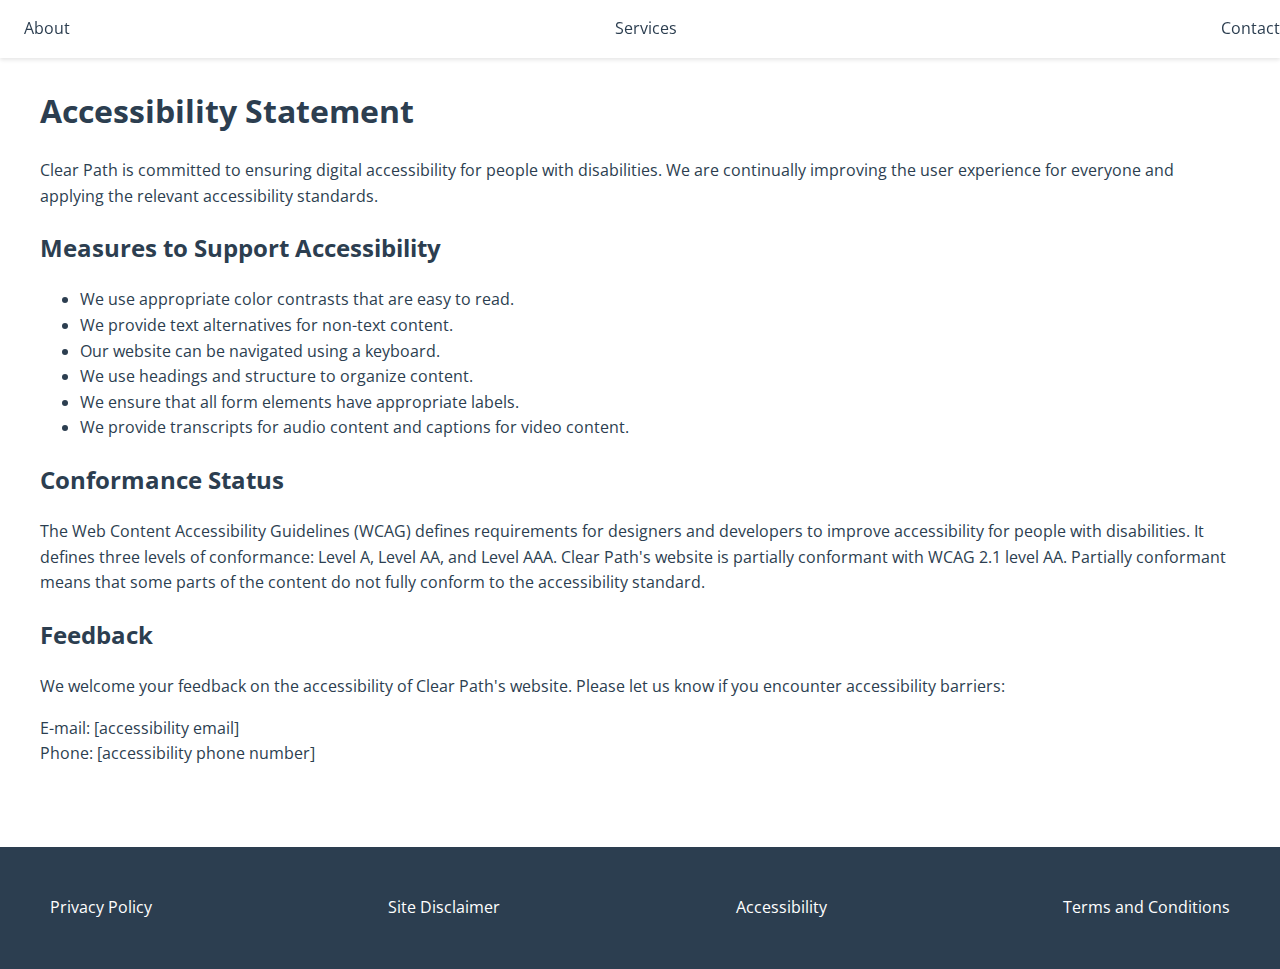
==== accessibility.html @ 99bbbedd "Create accessibility.html" ====
<!DOCTYPE html>
<html lang="en">
<head>
    <meta charset="UTF-8">
    <meta name="viewport" content="width=device-width, initial-scale=1.0">
    <title>Accessibility - Clear Path</title>
    <link href="https://fonts.googleapis.com/css2?family=Open+Sans:wght@400;600&display=swap" rel="stylesheet">
    <link rel="stylesheet" href="styles.css">
</head>
<body>
    <header>
        <nav>
            <a href="index.html#about">About</a>
            <a href="index.html#services">Services</a>
            <a href="index.html#contact">Contact</a>
        </nav>
    </header>
    <main>
        <section>
            <div class="container">
                <h1>Accessibility Statement</h1>
                <p>Clear Path is committed to ensuring digital accessibility for people with disabilities. We are continually improving the user experience for everyone and applying the relevant accessibility standards.</p>
                
                <h2>Measures to Support Accessibility</h2>
                <ul>
                    <li>We use appropriate color contrasts that are easy to read.</li>
                    <li>We provide text alternatives for non-text content.</li>
                    <li>Our website can be navigated using a keyboard.</li>
                    <li>We use headings and structure to organize content.</li>
                    <li>We ensure that all form elements have appropriate labels.</li>
                    <li>We provide transcripts for audio content and captions for video content.</li>
                </ul>
                
                <h2>Conformance Status</h2>
                <p>The Web Content Accessibility Guidelines (WCAG) defines requirements for designers and developers to improve accessibility for people with disabilities. It defines three levels of conformance: Level A, Level AA, and Level AAA. Clear Path's website is partially conformant with WCAG 2.1 level AA. Partially conformant means that some parts of the content do not fully conform to the accessibility standard.</p>
                
                <h2>Feedback</h2>
                <p>We welcome your feedback on the accessibility of Clear Path's website. Please let us know if you encounter accessibility barriers:</p>
                <p>E-mail: [accessibility email]<br>
                Phone: [accessibility phone number]</p>
            </div>
        </section>
    </main>
    <footer>
        <div class="container">
            <nav>
                <a href="privacy-policy.html">Privacy Policy</a>
                <a href="site-disclaimer.html">Site Disclaimer</a>
                <a href="accessibility.html">Accessibility</a>
                <a href="terms-and-conditions.html">Terms and Conditions</a>
            </nav>
        </div>
    </footer>
</body>
</html>
---- styles.css ----
:root {
    --color-primary: #69a8c8; /* Light blue from logo */
    --color-secondary: #b3b3b3; /* Light gray from logo */
    --color-dark: #2c3e50; /* Darker shade for text */
    --color-background: #ffffff; /* White background */
    --font-primary: 'Open Sans', sans-serif;
}

body {
    font-family: var(--font-primary);
    color: var(--color-dark);
    background-color: var(--color-background);
    line-height: 1.6;
    margin: 0;
    padding: 0;
}

.container {
    max-width: 1200px;
    margin: 0 auto;
    padding: 0 20px;
}

header {
    background-color: var(--color-background);
    box-shadow: 0 2px 4px rgba(0,0,0,0.1);
    position: fixed;
    width: 100%;
    top: 0;
    z-index: 1000;
}

nav {
    display: flex;
    justify-content: space-between;
    align-items: center;
    padding: 1rem 0;
}

nav a {
    color: var(--color-dark);
    text-decoration: none;
    margin-left: 1.5rem;
    transition: color 0.3s ease;
}

nav a:hover {
    color: var(--color-primary);
}

.logo {
    max-width: 200px;
    height: auto;
}

.btn {
    display: inline-block;
    padding: 10px 20px;
    background-color: var(--color-primary);
    color: var(--color-background);
    text-decoration: none;
    border-radius: 5px;
    transition: background-color 0.3s ease;
}

.btn:hover {
    background-color: var(--color-secondary);
}

section {
    padding: 4rem 0;
}

#hero {
    background-color: var(--color-background);
    text-align: center;
    padding-top: 120px; /* Account for fixed header */
}

#featured-on {
    background-color: var(--color-secondary);
    color: var(--color-background);
}

.featured-list {
    display: flex;
    justify-content: space-around;
    align-items: center;
    flex-wrap: wrap;
    margin-top: 2rem;
}

.featured-list span {
    font-size: 1.2rem;
    font-weight: bold;
    color: var(--color-background);
    margin: 1rem;
}

#about p {
    font-size: 1.1rem;
    line-height: 1.6;
    max-width: 800px;
    margin: 0 auto;
}

#services .grid {
    display: grid;
    grid-template-columns: repeat(auto-fit, minmax(250px, 1fr));
    gap: 2rem;
}

.service-item img {
    width: 100%;
    height: auto;
    border-radius: 8px;
    margin-bottom: 1rem;
}

footer {
    background-color: var(--color-dark);
    color: var(--color-background);
    padding: 2rem 0;
    text-align: center;
}

footer a {
    color: var(--color-background);
    text-decoration: none;
    margin: 0 10px;
}

/* Responsive styles */
@media (max-width: 768px) {
    .container {
        padding: 0 15px;
    }

    nav {
        flex-direction: column;
        align-items: center;
    }

    nav a {
        margin: 0.5rem 0;
    }

    .logo {
        max-width: 150px;
        margin-bottom: 1rem;
    }

    #hero h1 {
        font-size: 2rem;
    }

    .grid {
        grid-template-columns: 1fr;
    }

    .service-item {
        margin-bottom: 2rem;
    }

    .featured-list span {
        font-size: 1rem;
        margin: 0.5rem;
    }
}

@media (max-width: 480px) {
    #hero h1 {
        font-size: 1.75rem;
    }

    .btn {
        padding: 8px 16px;
        font-size: 0.9rem;
    }

    #about p {
        font-size: 1rem;
    }
}
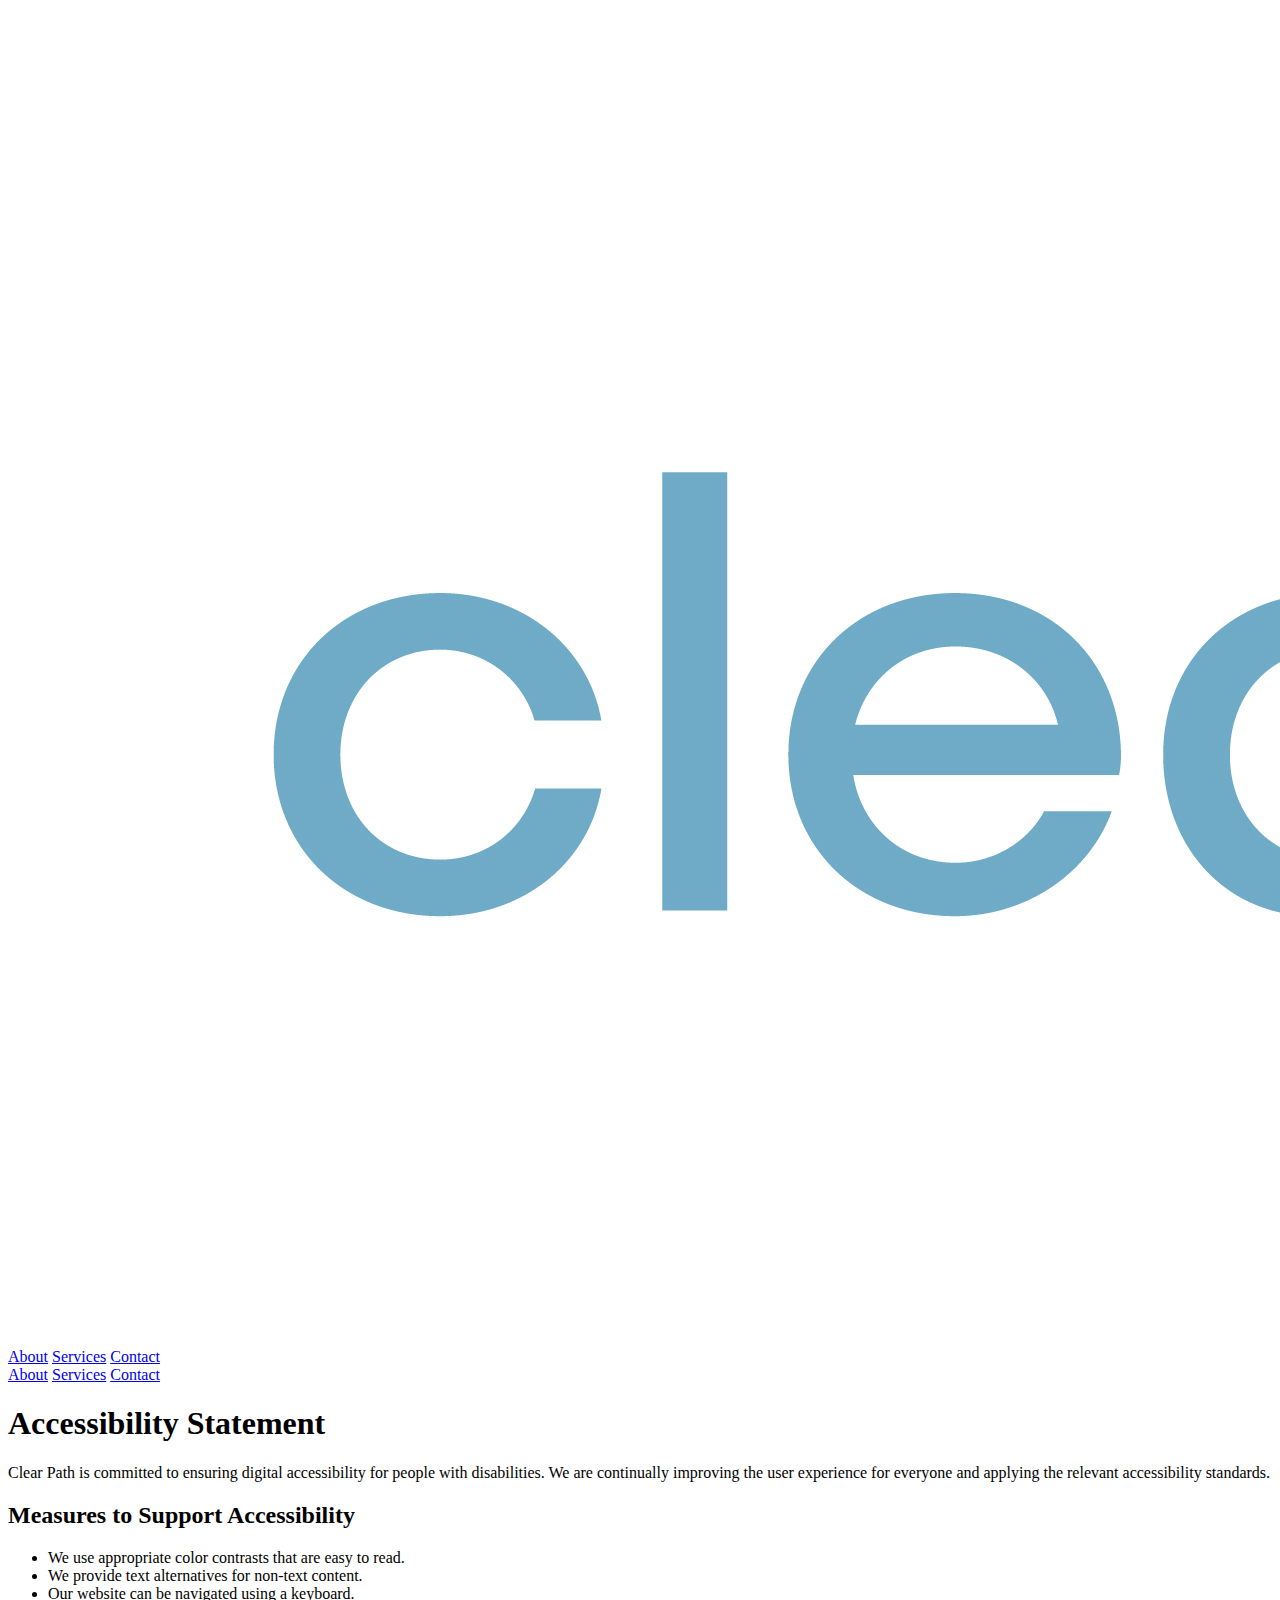
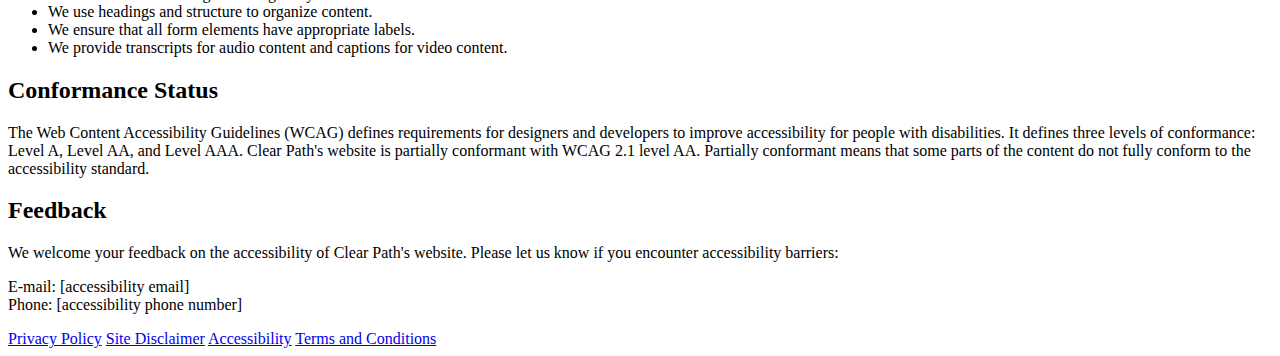
==== commit 28f8eefb: "Update accessibility.html" ====
--- a/accessibility.html
+++ b/accessibility.html
@@ -1,13 +1,16 @@
 <!DOCTYPE html>
 <html lang="en">
-<head>
-    <meta charset="UTF-8">
-    <meta name="viewport" content="width=device-width, initial-scale=1.0">
-    <title>Accessibility - Clear Path</title>
-    <link href="https://fonts.googleapis.com/css2?family=Open+Sans:wght@400;600&display=swap" rel="stylesheet">
-    <link rel="stylesheet" href="styles.css">
-</head>
-<body>
+<header>
+    <nav>
+        <img src="clearpath-logo.png" alt="Clear Path Logo" class="logo">
+        <div class="nav-links">
+            <a href="#about">About</a>
+            <a href="#services">Services</a>
+            <a href="#contact">Contact</a>
+        </div>
+    </nav>
+</header>
+    <body>
     <header>
         <nav>
             <a href="index.html#about">About</a>
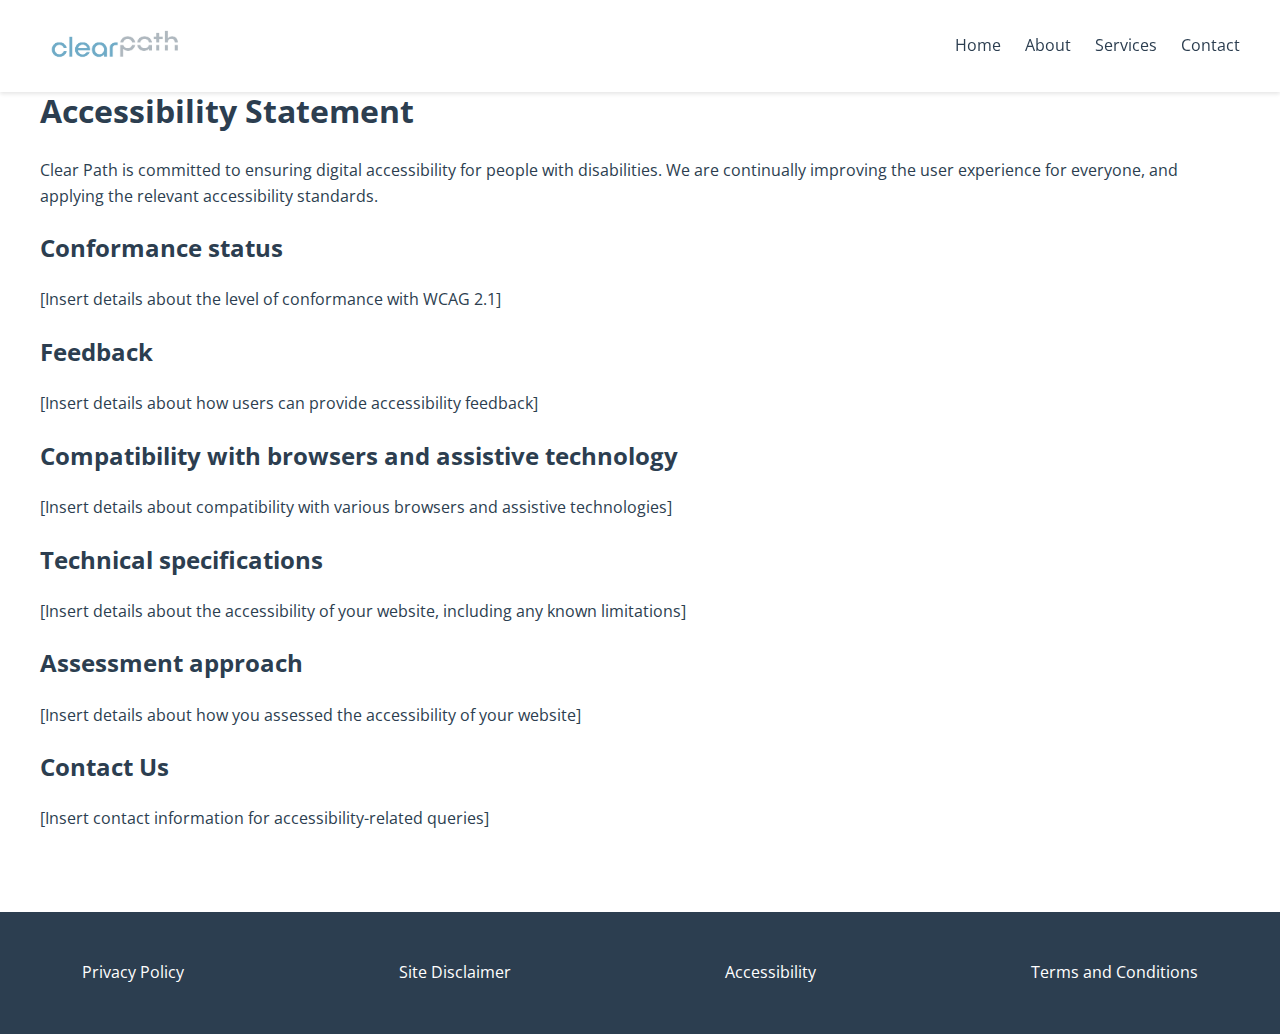
==== commit ecf2a5a3: "Update accessibility.html" ====
--- a/accessibility.html
+++ b/accessibility.html
@@ -1,49 +1,52 @@
 <!DOCTYPE html>
 <html lang="en">
-<header>
-    <nav>
-        <img src="clearpath-logo.png" alt="Clear Path Logo" class="logo">
-        <div class="nav-links">
-            <a href="#about">About</a>
-            <a href="#services">Services</a>
-            <a href="#contact">Contact</a>
-        </div>
-    </nav>
-</header>
-    <body>
+<head>
+    <meta charset="UTF-8">
+    <meta name="viewport" content="width=device-width, initial-scale=1.0">
+    <title>Accessibility Statement - Clear Path</title>
+    <link href="https://fonts.googleapis.com/css2?family=Open+Sans:wght@400;600&display=swap" rel="stylesheet">
+    <link rel="stylesheet" href="styles.css">
+</head>
+<body>
     <header>
         <nav>
-            <a href="index.html#about">About</a>
-            <a href="index.html#services">Services</a>
-            <a href="index.html#contact">Contact</a>
+            <img src="clearpath-logo.png" alt="Clear Path Logo" class="logo">
+            <div class="nav-links">
+                <a href="index.html">Home</a>
+                <a href="index.html#about">About</a>
+                <a href="index.html#services">Services</a>
+                <a href="index.html#contact">Contact</a>
+            </div>
         </nav>
     </header>
+
     <main>
-        <section>
+        <section id="accessibility">
             <div class="container">
                 <h1>Accessibility Statement</h1>
-                <p>Clear Path is committed to ensuring digital accessibility for people with disabilities. We are continually improving the user experience for everyone and applying the relevant accessibility standards.</p>
+                <p>Clear Path is committed to ensuring digital accessibility for people with disabilities. We are continually improving the user experience for everyone, and applying the relevant accessibility standards.</p>
                 
-                <h2>Measures to Support Accessibility</h2>
-                <ul>
-                    <li>We use appropriate color contrasts that are easy to read.</li>
-                    <li>We provide text alternatives for non-text content.</li>
-                    <li>Our website can be navigated using a keyboard.</li>
-                    <li>We use headings and structure to organize content.</li>
-                    <li>We ensure that all form elements have appropriate labels.</li>
-                    <li>We provide transcripts for audio content and captions for video content.</li>
-                </ul>
-                
-                <h2>Conformance Status</h2>
-                <p>The Web Content Accessibility Guidelines (WCAG) defines requirements for designers and developers to improve accessibility for people with disabilities. It defines three levels of conformance: Level A, Level AA, and Level AAA. Clear Path's website is partially conformant with WCAG 2.1 level AA. Partially conformant means that some parts of the content do not fully conform to the accessibility standard.</p>
-                
+                <h2>Conformance status</h2>
+                <p>[Insert details about the level of conformance with WCAG 2.1]</p>
+
                 <h2>Feedback</h2>
-                <p>We welcome your feedback on the accessibility of Clear Path's website. Please let us know if you encounter accessibility barriers:</p>
-                <p>E-mail: [accessibility email]<br>
-                Phone: [accessibility phone number]</p>
+                <p>[Insert details about how users can provide accessibility feedback]</p>
+
+                <h2>Compatibility with browsers and assistive technology</h2>
+                <p>[Insert details about compatibility with various browsers and assistive technologies]</p>
+
+                <h2>Technical specifications</h2>
+                <p>[Insert details about the accessibility of your website, including any known limitations]</p>
+
+                <h2>Assessment approach</h2>
+                <p>[Insert details about how you assessed the accessibility of your website]</p>
+
+                <h2>Contact Us</h2>
+                <p>[Insert contact information for accessibility-related queries]</p>
             </div>
         </section>
     </main>
+
     <footer>
         <div class="container">
             <nav>
@@ -54,5 +57,7 @@
             </nav>
         </div>
     </footer>
+
+    <script src="script.js"></script>
 </body>
 </html>
--- a/styles.css
+++ b/styles.css
@@ -0,0 +1,204 @@
+:root {
+    --color-primary: #69a8c8; /* Light blue from logo */
+    --color-secondary: #b3b3b3; /* Light gray from logo */
+    --color-dark: #2c3e50; /* Darker shade for text */
+    --color-background: #ffffff; /* White background */
+    --font-primary: 'Open Sans', sans-serif;
+}
+
+body {
+    font-family: var(--font-primary);
+    color: var(--color-dark);
+    background-color: var(--color-background);
+    line-height: 1.6;
+    margin: 0;
+    padding: 0;
+}
+
+.container {
+    max-width: 1200px;
+    margin: 0 auto;
+    padding: 0 20px;
+}
+
+header {
+    background-color: var(--color-background);
+    box-shadow: 0 2px 4px rgba(0,0,0,0.1);
+    position: fixed;
+    width: 100%;
+    top: 0;
+    z-index: 1000;
+}
+
+nav {
+    display: flex;
+    justify-content: space-between;
+    align-items: center;
+    padding: 1rem 2rem;
+    max-width: 1200px;
+    margin: 0 auto;
+}
+
+.logo {
+    max-width: 150px;
+    height: auto;
+}
+
+.nav-links {
+    display: flex;
+    gap: 1.5rem;
+}
+
+nav a {
+    color: var(--color-dark);
+    text-decoration: none;
+    transition: color 0.3s ease;
+}
+
+nav a:hover {
+    color: var(--color-primary);
+}
+
+.btn {
+    display: inline-block;
+    padding: 10px 20px;
+    background-color: var(--color-primary);
+    color: var(--color-background);
+    text-decoration: none;
+    border-radius: 5px;
+    transition: background-color 0.3s ease;
+}
+
+.btn:hover {
+    background-color: var(--color-secondary);
+}
+
+section {
+    padding: 4rem 0;
+}
+
+#hero {
+    background-color: var(--color-background);
+    text-align: center;
+    padding-top: 120px; /* Account for fixed header */
+}
+
+#featured-on {
+    background-color: var(--color-secondary);
+    color: var(--color-background);
+}
+
+.featured-list {
+    display: flex;
+    justify-content: space-around;
+    align-items: center;
+    flex-wrap: wrap;
+    margin-top: 2rem;
+}
+
+.featured-list span {
+    font-size: 1.2rem;
+    font-weight: bold;
+    color: var(--color-background);
+    margin: 1rem;
+}
+
+#about p {
+    font-size: 1.1rem;
+    line-height: 1.6;
+    max-width: 800px;
+    margin: 0 auto;
+}
+
+#services .grid {
+    display: grid;
+    grid-template-columns: repeat(auto-fit, minmax(250px, 1fr));
+    gap: 2rem;
+}
+
+.service-item img {
+    width: 100%;
+    height: auto;
+    border-radius: 8px;
+    margin-bottom: 1rem;
+}
+
+footer {
+    background-color: var(--color-dark);
+    color: var(--color-background);
+    padding: 2rem 0;
+    text-align: center;
+}
+
+footer a {
+    color: var(--color-background);
+    text-decoration: none;
+    margin: 0 10px;
+}
+
+/* Animations */
+@keyframes fadeIn {
+    from { opacity: 0; }
+    to { opacity: 1; }
+}
+
+@keyframes slideIn {
+    from { transform: translateY(50px); opacity: 0; }
+    to { transform: translateY(0); opacity: 1; }
+}
+
+.fade-in {
+    animation: fadeIn 1s ease-out;
+}
+
+.slide-in {
+    animation: slideIn 1s ease-out;
+}
+
+/* Responsive styles */
+@media (max-width: 768px) {
+    .container {
+        padding: 0 15px;
+    }
+    nav {
+        flex-direction: column;
+        padding: 1rem;
+    }
+    .logo {
+        margin-bottom: 1rem;
+    }
+    .nav-links {
+        flex-direction: column;
+        align-items: center;
+        gap: 1rem;
+    }
+    #hero h1 {
+        font-size: 2rem;
+    }
+    .grid {
+        grid-template-columns: 1fr;
+    }
+    .service-item {
+        margin-bottom: 2rem;
+    }
+    .featured-list span {
+        font-size: 1rem;
+        margin: 0.5rem;
+    }
+}
+
+@media (max-width: 480px) {
+    body {
+        font-size: 14px;
+    }
+    #hero h1 {
+        font-size: 1.75rem;
+    }
+    .btn {
+        padding: 8px 16px;
+        font-size: 0.9rem;
+    }
+    #about p {
+        font-size: 1rem;
+    }
+}
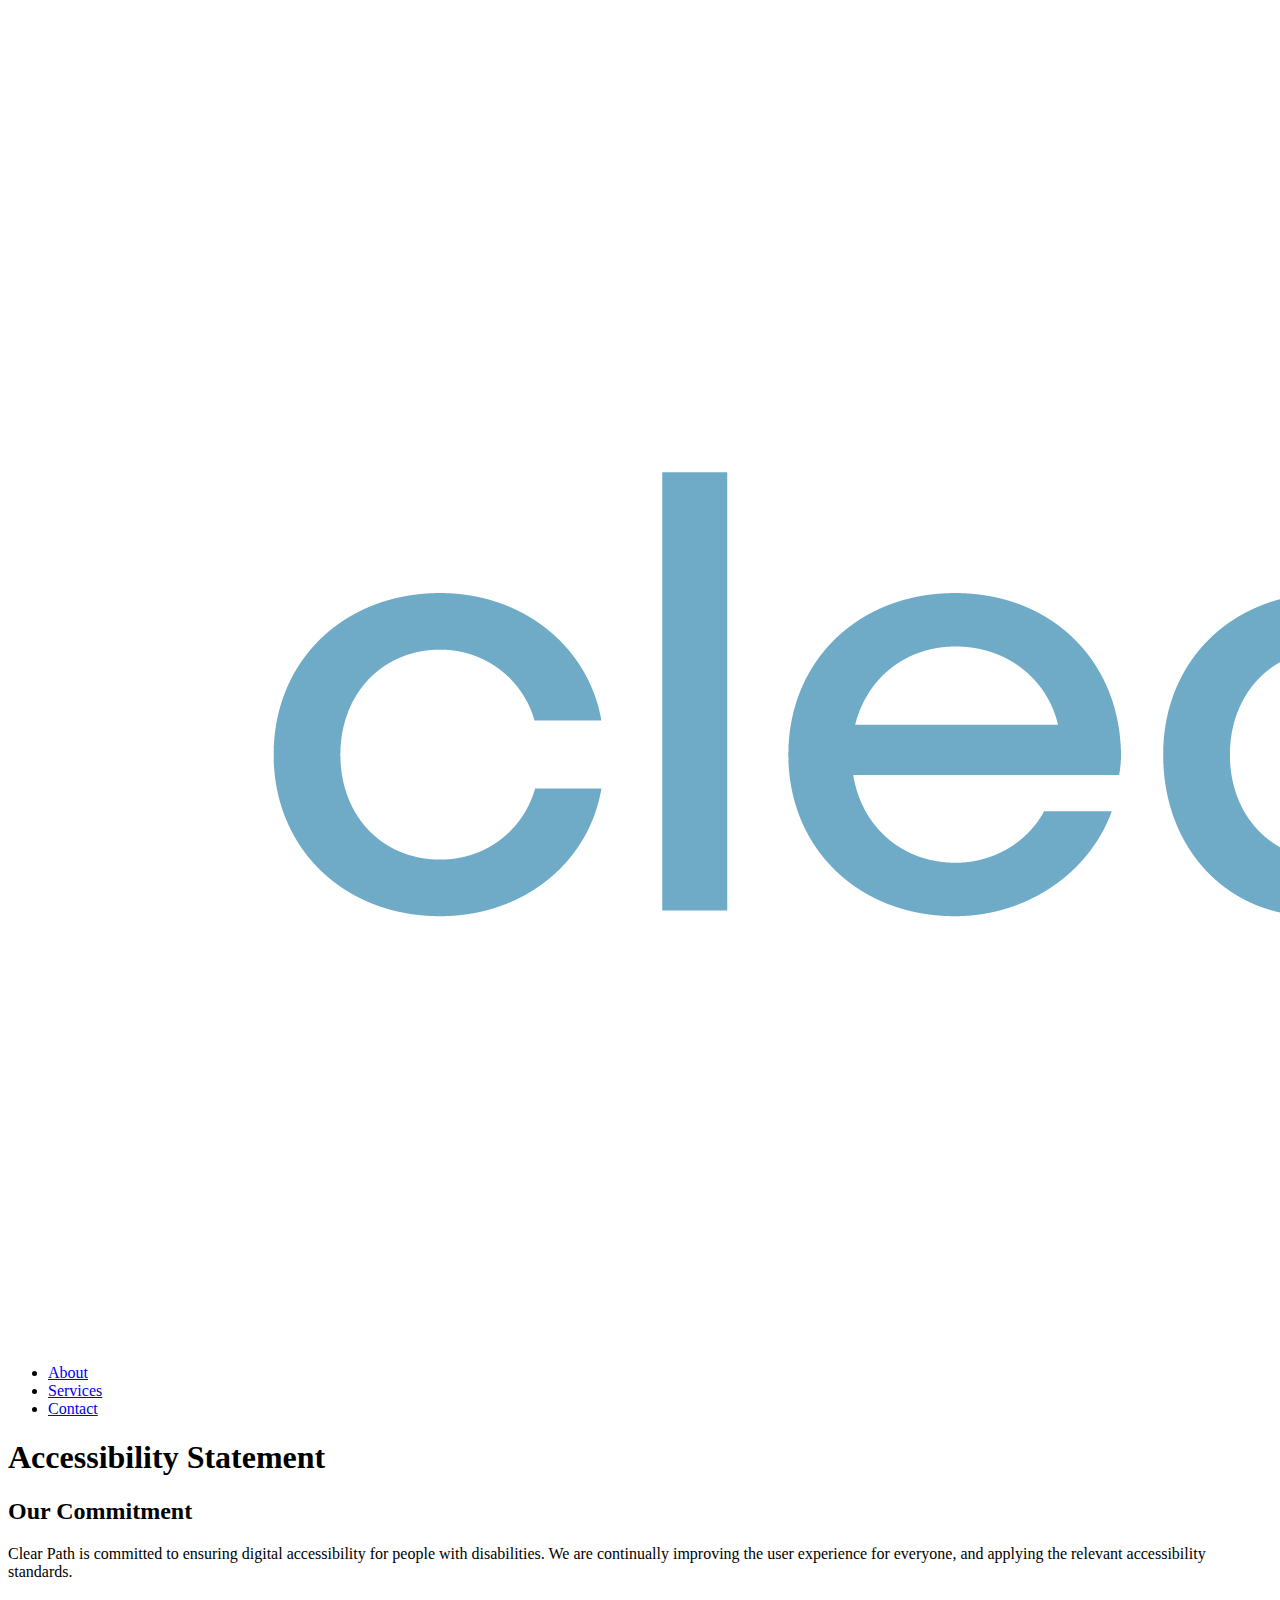
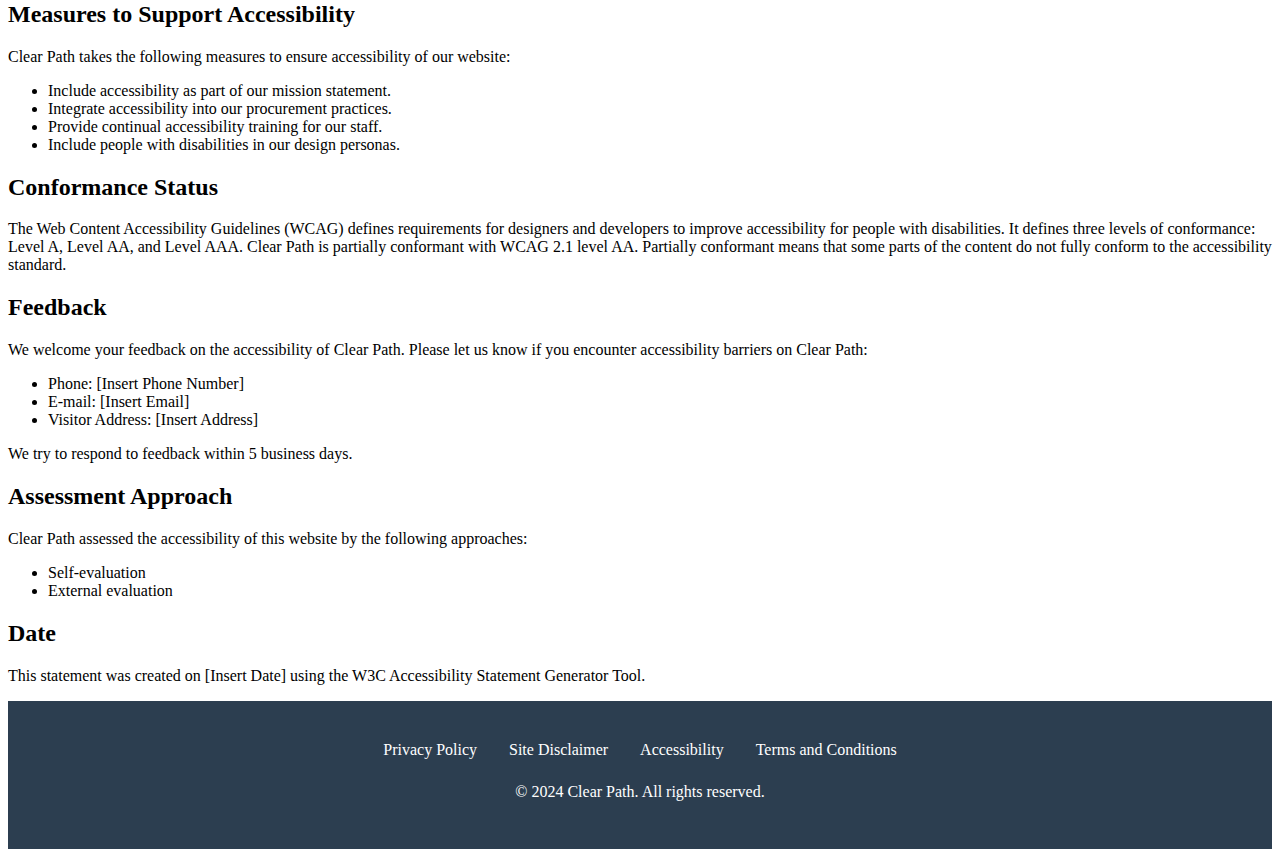
==== commit dba1bdd2: "Update accessibility.html" ====
--- a/accessibility.html
+++ b/accessibility.html
@@ -10,39 +10,60 @@
 <body>
     <header>
         <nav>
-            <img src="clearpath-logo.png" alt="Clear Path Logo" class="logo">
-            <div class="nav-links">
-                <a href="index.html">Home</a>
-                <a href="index.html#about">About</a>
-                <a href="index.html#services">Services</a>
-                <a href="index.html#contact">Contact</a>
+            <a href="index.html" class="logo-link">
+                <img src="clearpath-logo.png" alt="Clear Path Logo" class="logo fade-in">
+            </a>
+            <div class="hamburger">
+                <span></span>
+                <span></span>
+                <span></span>
             </div>
+            <ul class="nav-links">
+                <li><a href="index.html#about">About</a></li>
+                <li><a href="services.html">Services</a></li>
+                <li><a href="contact.html">Contact</a></li>
+            </ul>
         </nav>
     </header>
 
     <main>
-        <section id="accessibility">
+        <section id="accessibility" class="fade-in">
             <div class="container">
                 <h1>Accessibility Statement</h1>
+                
+                <h2>Our Commitment</h2>
                 <p>Clear Path is committed to ensuring digital accessibility for people with disabilities. We are continually improving the user experience for everyone, and applying the relevant accessibility standards.</p>
-                
-                <h2>Conformance status</h2>
-                <p>[Insert details about the level of conformance with WCAG 2.1]</p>
+
+                <h2>Measures to Support Accessibility</h2>
+                <p>Clear Path takes the following measures to ensure accessibility of our website:</p>
+                <ul>
+                    <li>Include accessibility as part of our mission statement.</li>
+                    <li>Integrate accessibility into our procurement practices.</li>
+                    <li>Provide continual accessibility training for our staff.</li>
+                    <li>Include people with disabilities in our design personas.</li>
+                </ul>
+
+                <h2>Conformance Status</h2>
+                <p>The Web Content Accessibility Guidelines (WCAG) defines requirements for designers and developers to improve accessibility for people with disabilities. It defines three levels of conformance: Level A, Level AA, and Level AAA. Clear Path is partially conformant with WCAG 2.1 level AA. Partially conformant means that some parts of the content do not fully conform to the accessibility standard.</p>
 
                 <h2>Feedback</h2>
-                <p>[Insert details about how users can provide accessibility feedback]</p>
+                <p>We welcome your feedback on the accessibility of Clear Path. Please let us know if you encounter accessibility barriers on Clear Path:</p>
+                <ul>
+                    <li>Phone: [Insert Phone Number]</li>
+                    <li>E-mail: [Insert Email]</li>
+                    <li>Visitor Address: [Insert Address]</li>
+                </ul>
+                <p>We try to respond to feedback within 5 business days.</p>
 
-                <h2>Compatibility with browsers and assistive technology</h2>
-                <p>[Insert details about compatibility with various browsers and assistive technologies]</p>
+                <h2>Assessment Approach</h2>
+                <p>Clear Path assessed the accessibility of this website by the following approaches:</p>
+                <ul>
+                    <li>Self-evaluation</li>
+                    <li>External evaluation</li>
+                </ul>
 
-                <h2>Technical specifications</h2>
-                <p>[Insert details about the accessibility of your website, including any known limitations]</p>
-
-                <h2>Assessment approach</h2>
-                <p>[Insert details about how you assessed the accessibility of your website]</p>
-
-                <h2>Contact Us</h2>
-                <p>[Insert contact information for accessibility-related queries]</p>
+                <h2>Date</h2>
+                <p>This statement was created on [Insert Date] using the W3C Accessibility Statement Generator Tool.</p>
             </div>
         </section>
     </main>
@@ -55,6 +76,7 @@
                 <a href="accessibility.html">Accessibility</a>
                 <a href="terms-and-conditions.html">Terms and Conditions</a>
             </nav>
+            <p>&copy; 2024 Clear Path. All rights reserved.</p>
         </div>
     </footer>
 
--- a/styles.css
+++ b/styles.css
@@ -1,128 +1,14 @@
 :root {
-    --color-primary: #69a8c8; /* Light blue from logo */
-    --color-secondary: #b3b3b3; /* Light gray from logo */
-    --color-dark: #2c3e50; /* Darker shade for text */
-    --color-background: #ffffff; /* White background */
+    --color-primary: #69a8c8;
+    --color-secondary: #4a90e2; /* Changed to a more vibrant blue */
+    --color-dark: #2c3e50;
+    --color-background: #ffffff;
     --font-primary: 'Open Sans', sans-serif;
 }
 
-body {
-    font-family: var(--font-primary);
-    color: var(--color-dark);
-    background-color: var(--color-background);
-    line-height: 1.6;
-    margin: 0;
-    padding: 0;
-}
+/* ... (keep existing styles) ... */
 
-.container {
-    max-width: 1200px;
-    margin: 0 auto;
-    padding: 0 20px;
-}
-
-header {
-    background-color: var(--color-background);
-    box-shadow: 0 2px 4px rgba(0,0,0,0.1);
-    position: fixed;
-    width: 100%;
-    top: 0;
-    z-index: 1000;
-}
-
-nav {
-    display: flex;
-    justify-content: space-between;
-    align-items: center;
-    padding: 1rem 2rem;
-    max-width: 1200px;
-    margin: 0 auto;
-}
-
-.logo {
-    max-width: 150px;
-    height: auto;
-}
-
-.nav-links {
-    display: flex;
-    gap: 1.5rem;
-}
-
-nav a {
-    color: var(--color-dark);
-    text-decoration: none;
-    transition: color 0.3s ease;
-}
-
-nav a:hover {
-    color: var(--color-primary);
-}
-
-.btn {
-    display: inline-block;
-    padding: 10px 20px;
-    background-color: var(--color-primary);
-    color: var(--color-background);
-    text-decoration: none;
-    border-radius: 5px;
-    transition: background-color 0.3s ease;
-}
-
-.btn:hover {
-    background-color: var(--color-secondary);
-}
-
-section {
-    padding: 4rem 0;
-}
-
-#hero {
-    background-color: var(--color-background);
-    text-align: center;
-    padding-top: 120px; /* Account for fixed header */
-}
-
-#featured-on {
-    background-color: var(--color-secondary);
-    color: var(--color-background);
-}
-
-.featured-list {
-    display: flex;
-    justify-content: space-around;
-    align-items: center;
-    flex-wrap: wrap;
-    margin-top: 2rem;
-}
-
-.featured-list span {
-    font-size: 1.2rem;
-    font-weight: bold;
-    color: var(--color-background);
-    margin: 1rem;
-}
-
-#about p {
-    font-size: 1.1rem;
-    line-height: 1.6;
-    max-width: 800px;
-    margin: 0 auto;
-}
-
-#services .grid {
-    display: grid;
-    grid-template-columns: repeat(auto-fit, minmax(250px, 1fr));
-    gap: 2rem;
-}
-
-.service-item img {
-    width: 100%;
-    height: auto;
-    border-radius: 8px;
-    margin-bottom: 1rem;
-}
-
+/* Updated footer styles */
 footer {
     background-color: var(--color-dark);
     color: var(--color-background);
@@ -130,75 +16,106 @@
     text-align: center;
 }
 
+footer nav {
+    display: flex;
+    justify-content: center;
+    flex-wrap: wrap;
+}
+
 footer a {
     color: var(--color-background);
     text-decoration: none;
-    margin: 0 10px;
+    margin: 0.5rem 1rem;
+    transition: color 0.3s ease;
 }
 
-/* Animations */
-@keyframes fadeIn {
-    from { opacity: 0; }
-    to { opacity: 1; }
+footer a:hover {
+    color: var(--color-primary);
 }
 
-@keyframes slideIn {
-    from { transform: translateY(50px); opacity: 0; }
-    to { transform: translateY(0); opacity: 1; }
+/* Hamburger menu styles */
+.hamburger {
+    display: none;
+    flex-direction: column;
+    cursor: pointer;
 }
 
-.fade-in {
-    animation: fadeIn 1s ease-out;
+.hamburger span {
+    width: 25px;
+    height: 3px;
+    background-color: var(--color-dark);
+    margin: 2px 0;
+    transition: 0.4s;
 }
 
-.slide-in {
-    animation: slideIn 1s ease-out;
-}
-
-/* Responsive styles */
-@media (max-width: 768px) {
-    .container {
-        padding: 0 15px;
+/* Enhanced animations */
+@keyframes fadeInUp {
+    from {
+        opacity: 0;
+        transform: translateY(20px);
     }
-    nav {
-        flex-direction: column;
-        padding: 1rem;
-    }
-    .logo {
-        margin-bottom: 1rem;
-    }
-    .nav-links {
-        flex-direction: column;
-        align-items: center;
-        gap: 1rem;
-    }
-    #hero h1 {
-        font-size: 2rem;
-    }
-    .grid {
-        grid-template-columns: 1fr;
-    }
-    .service-item {
-        margin-bottom: 2rem;
-    }
-    .featured-list span {
-        font-size: 1rem;
-        margin: 0.5rem;
+    to {
+        opacity: 1;
+        transform: translateY(0);
     }
 }
 
-@media (max-width: 480px) {
-    body {
-        font-size: 14px;
+.fade-in-up {
+    animation: fadeInUp 0.6s ease-out;
+}
+
+/* Responsive styles update */
+@media (max-width: 768px) {
+    .hamburger {
+        display: flex;
     }
-    #hero h1 {
-        font-size: 1.75rem;
+
+    .nav-links {
+        display: none;
+        flex-direction: column;
+        width: 100%;
+        text-align: center;
+        position: absolute;
+        top: 60px;
+        left: 0;
+        background-color: var(--color-background);
+        box-shadow: 0 2px 5px rgba(0,0,0,0.1);
     }
-    .btn {
-        padding: 8px 16px;
-        font-size: 0.9rem;
+
+    .nav-links.active {
+        display: flex;
     }
-    #about p {
-        font-size: 1rem;
+
+    nav a {
+        padding: 0.5rem 0;
     }
 }
+
+/* Contact form styles */
+.contact-form {
+    max-width: 500px;
+    margin: 0 auto;
+}
+
+.contact-form input,
+.contact-form textarea {
+    width: 100%;
+    padding: 10px;
+    margin-bottom: 1rem;
+    border: 1px solid var(--color-secondary);
+    border-radius: 4px;
+}
+
+.contact-form button {
+    background-color: var(--color-primary);
+    color: white;
+    border: none;
+    padding: 10px 20px;
+    border-radius: 4px;
+    cursor: pointer;
+    transition: background-color 0.3s ease;
+}
+
+.contact-form button:hover {
+    background-color: var(--color-secondary);
+}
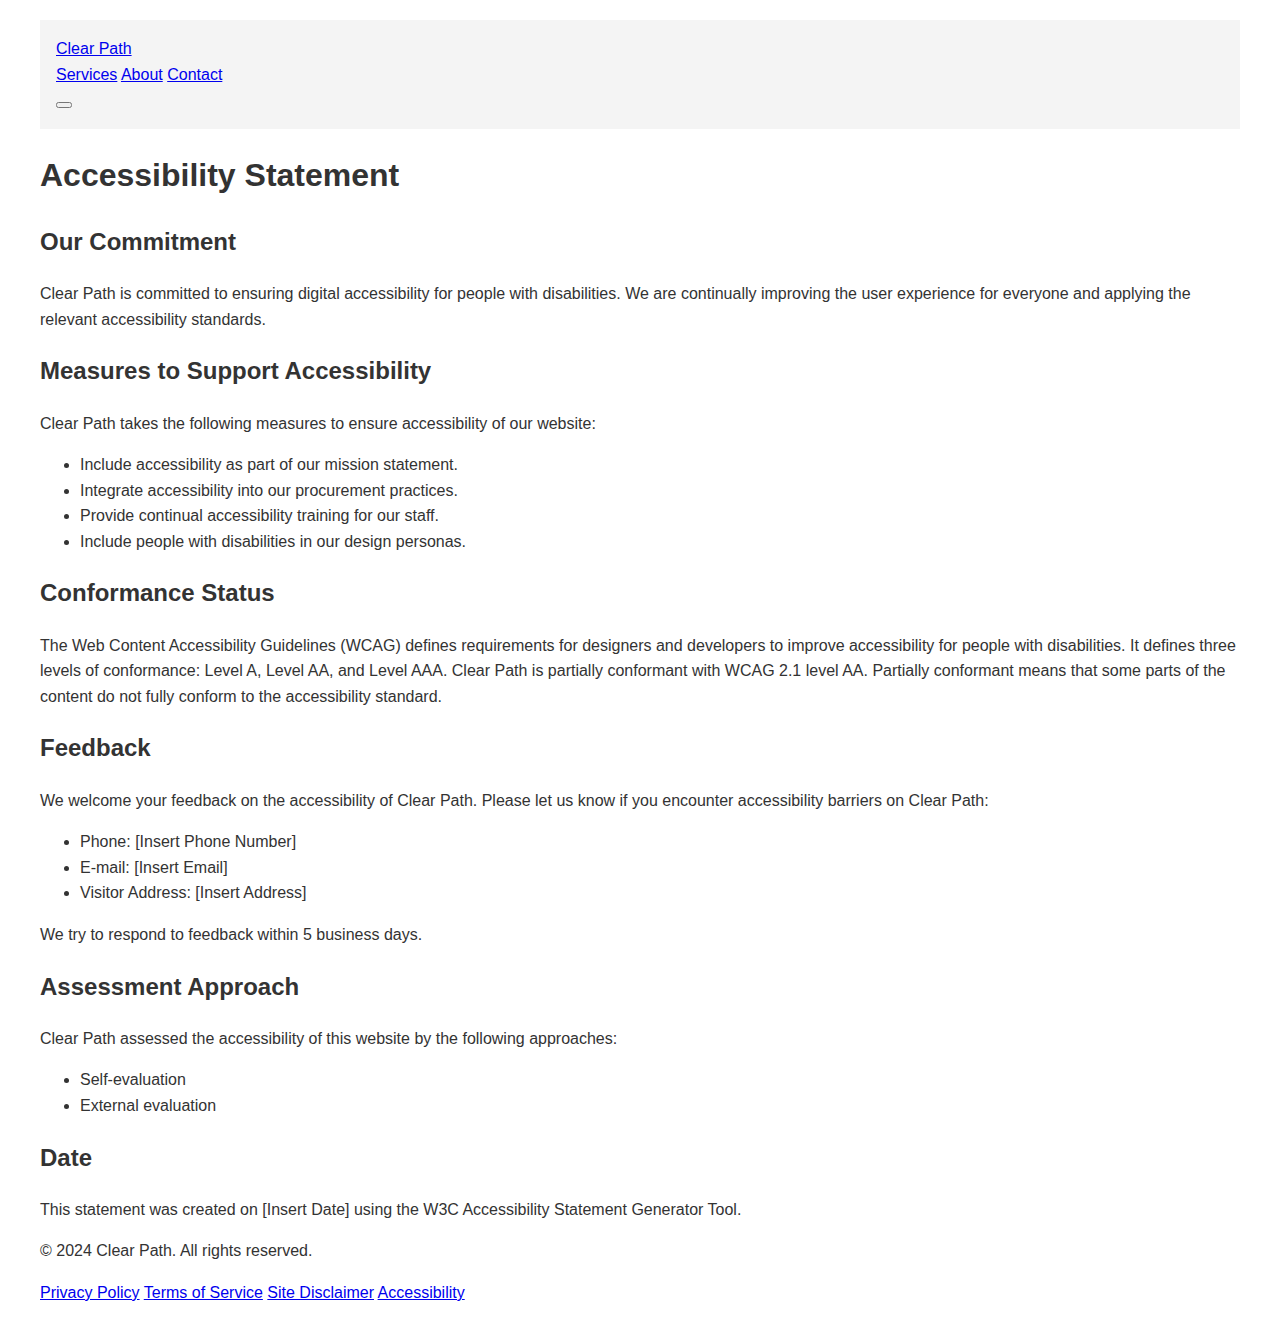
==== commit fb5860d6: "Update accessibility.html" ====
--- a/accessibility.html
+++ b/accessibility.html
@@ -4,35 +4,33 @@
     <meta charset="UTF-8">
     <meta name="viewport" content="width=device-width, initial-scale=1.0">
     <title>Accessibility Statement - Clear Path</title>
-    <link href="https://fonts.googleapis.com/css2?family=Open+Sans:wght@400;600&display=swap" rel="stylesheet">
+    <link href="https://fonts.googleapis.com/css2?family=Inter:wght@400;600;700&display=swap" rel="stylesheet">
     <link rel="stylesheet" href="styles.css">
 </head>
 <body>
     <header>
         <nav>
-            <a href="index.html" class="logo-link">
-                <img src="clearpath-logo.png" alt="Clear Path Logo" class="logo fade-in">
-            </a>
-            <div class="hamburger">
+            <a href="index.html" class="logo">Clear Path</a>
+            <div class="nav-links">
+                <a href="index.html#services">Services</a>
+                <a href="index.html#about">About</a>
+                <a href="index.html#contact">Contact</a>
+            </div>
+            <button class="menu-toggle">
                 <span></span>
                 <span></span>
                 <span></span>
-            </div>
-            <ul class="nav-links">
-                <li><a href="index.html#about">About</a></li>
-                <li><a href="services.html">Services</a></li>
-                <li><a href="contact.html">Contact</a></li>
-            </ul>
+            </button>
         </nav>
     </header>
 
     <main>
-        <section id="accessibility" class="fade-in">
+        <section id="accessibility">
             <div class="container">
                 <h1>Accessibility Statement</h1>
                 
                 <h2>Our Commitment</h2>
-                <p>Clear Path is committed to ensuring digital accessibility for people with disabilities. We are continually improving the user experience for everyone, and applying the relevant accessibility standards.</p>
+                <p>Clear Path is committed to ensuring digital accessibility for people with disabilities. We are continually improving the user experience for everyone and applying the relevant accessibility standards.</p>
 
                 <h2>Measures to Support Accessibility</h2>
                 <p>Clear Path takes the following measures to ensure accessibility of our website:</p>
@@ -70,13 +68,13 @@
 
     <footer>
         <div class="container">
+            <p>&copy; 2024 Clear Path. All rights reserved.</p>
             <nav>
                 <a href="privacy-policy.html">Privacy Policy</a>
+                <a href="terms.html">Terms of Service</a>
                 <a href="site-disclaimer.html">Site Disclaimer</a>
                 <a href="accessibility.html">Accessibility</a>
-                <a href="terms-and-conditions.html">Terms and Conditions</a>
             </nav>
-            <p>&copy; 2024 Clear Path. All rights reserved.</p>
         </div>
     </footer>
 
--- a/styles.css
+++ b/styles.css
@@ -1,121 +1,47 @@
-:root {
-    --color-primary: #69a8c8;
-    --color-secondary: #4a90e2; /* Changed to a more vibrant blue */
-    --color-dark: #2c3e50;
-    --color-background: #ffffff;
-    --font-primary: 'Open Sans', sans-serif;
+body {
+    font-family: 'Open Sans', sans-serif;
+    line-height: 1.6;
+    color: #333;
+    max-width: 1200px;
+    margin: 0 auto;
+    padding: 20px;
 }
 
-/* ... (keep existing styles) ... */
-
-/* Updated footer styles */
-footer {
-    background-color: var(--color-dark);
-    color: var(--color-background);
-    padding: 2rem 0;
-    text-align: center;
+header {
+    background-color: #f4f4f4;
+    padding: 1rem;
 }
 
-footer nav {
-    display: flex;
-    justify-content: center;
-    flex-wrap: wrap;
+nav ul {
+    list-style-type: none;
+    padding: 0;
 }
 
-footer a {
-    color: var(--color-background);
-    text-decoration: none;
-    margin: 0.5rem 1rem;
-    transition: color 0.3s ease;
+nav ul li {
+    display: inline;
+    margin-right: 10px;
 }
 
-footer a:hover {
-    color: var(--color-primary);
+nav ul li a {
+    text-decoration: none;
+    color: #333;
 }
 
-/* Hamburger menu styles */
-.hamburger {
-    display: none;
-    flex-direction: column;
-    cursor: pointer;
+.logo {
+    max-width: 150px;
 }
 
-.hamburger span {
-    width: 25px;
-    height: 3px;
-    background-color: var(--color-dark);
-    margin: 2px 0;
-    transition: 0.4s;
+.btn {
+    display: inline-block;
+    background-color: #4A90E2;
+    color: white;
+    padding: 10px 20px;
+    text-decoration: none;
+    border-radius: 5px;
 }
 
-/* Enhanced animations */
-@keyframes fadeInUp {
-    from {
-        opacity: 0;
-        transform: translateY(20px);
-    }
-    to {
-        opacity: 1;
-        transform: translateY(0);
+@media (max-width: 768px) {
+    body {
+        padding: 10px;
     }
 }
-
-.fade-in-up {
-    animation: fadeInUp 0.6s ease-out;
-}
-
-/* Responsive styles update */
-@media (max-width: 768px) {
-    .hamburger {
-        display: flex;
-    }
-
-    .nav-links {
-        display: none;
-        flex-direction: column;
-        width: 100%;
-        text-align: center;
-        position: absolute;
-        top: 60px;
-        left: 0;
-        background-color: var(--color-background);
-        box-shadow: 0 2px 5px rgba(0,0,0,0.1);
-    }
-
-    .nav-links.active {
-        display: flex;
-    }
-
-    nav a {
-        padding: 0.5rem 0;
-    }
-}
-
-/* Contact form styles */
-.contact-form {
-    max-width: 500px;
-    margin: 0 auto;
-}
-
-.contact-form input,
-.contact-form textarea {
-    width: 100%;
-    padding: 10px;
-    margin-bottom: 1rem;
-    border: 1px solid var(--color-secondary);
-    border-radius: 4px;
-}
-
-.contact-form button {
-    background-color: var(--color-primary);
-    color: white;
-    border: none;
-    padding: 10px 20px;
-    border-radius: 4px;
-    cursor: pointer;
-    transition: background-color 0.3s ease;
-}
-
-.contact-form button:hover {
-    background-color: var(--color-secondary);
-}
